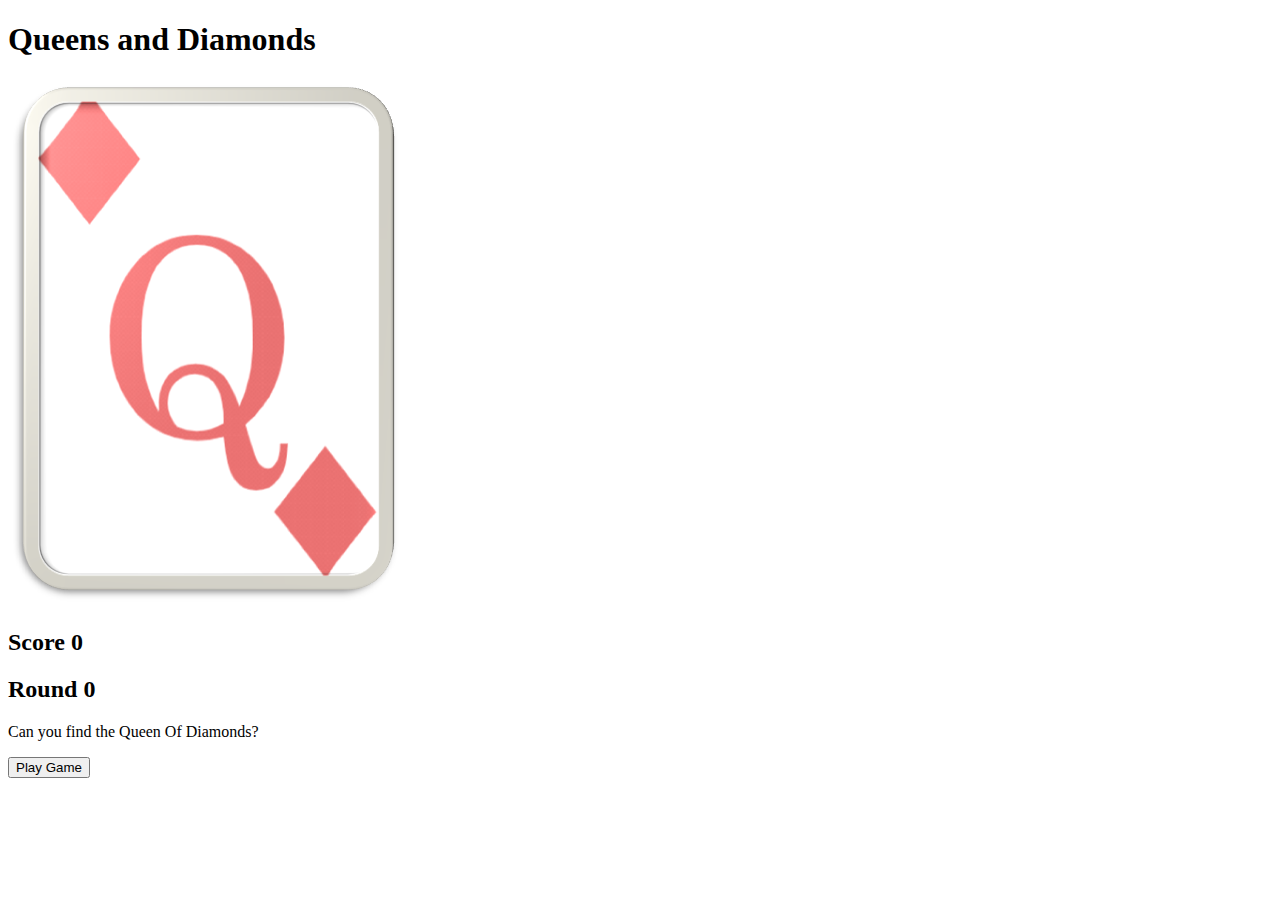
==== index.html @ 707ffbec "add header and divs to style game page" ====
<!DOCTYPE html>
<html lang="en">

<head>
    <meta charset="UTF-8">
    <meta http-equiv="X-UA-Compatible" content="IE=edge">
    <meta name="viewport" content="width=device-width, initial-scale=1.0">
    <link rel="stylesheet" href="assets/css/style.css">
    <link rel="stylesheet" href="assets/css/style2.css">
    <link rel="stylesheet" href="assets/css/high-score.css">
    <title>Queen of Diamonds</title>
</head>
<body>
    <!--create header divs and classes for styling  -->
    <header>
        <div class="header-title-container">
            <h1>Queens and Diamonds</h1>
        </div>
        <div class="header-round-info-container">
            <div class="header-img-container">
                <img src="assets/images/Queen-ofDiamonds.PNG" alt="queen of diamonds card" class="header-img">
            </div>
            <div class="header-score-container">
                <h2 class="score">Score&nbsp;<span class="badge">0</span></h2>
            </div>
            <div class="header-round-container">
                <h2 class="round">Round&nbsp;<span class="badge">0</span></h2>
            </div>
        </div>
        <div class="header-status-info-container">
            <p class="current-status">
                Can you find the Queen Of Diamonds?
            </p>
        </div>
        <div class="header-button-container">
            <div class="game-play-button-container">
                <button id="playGame" class="play-game">
                    Play Game
                </button>
            </div>
        </div>
    </header>
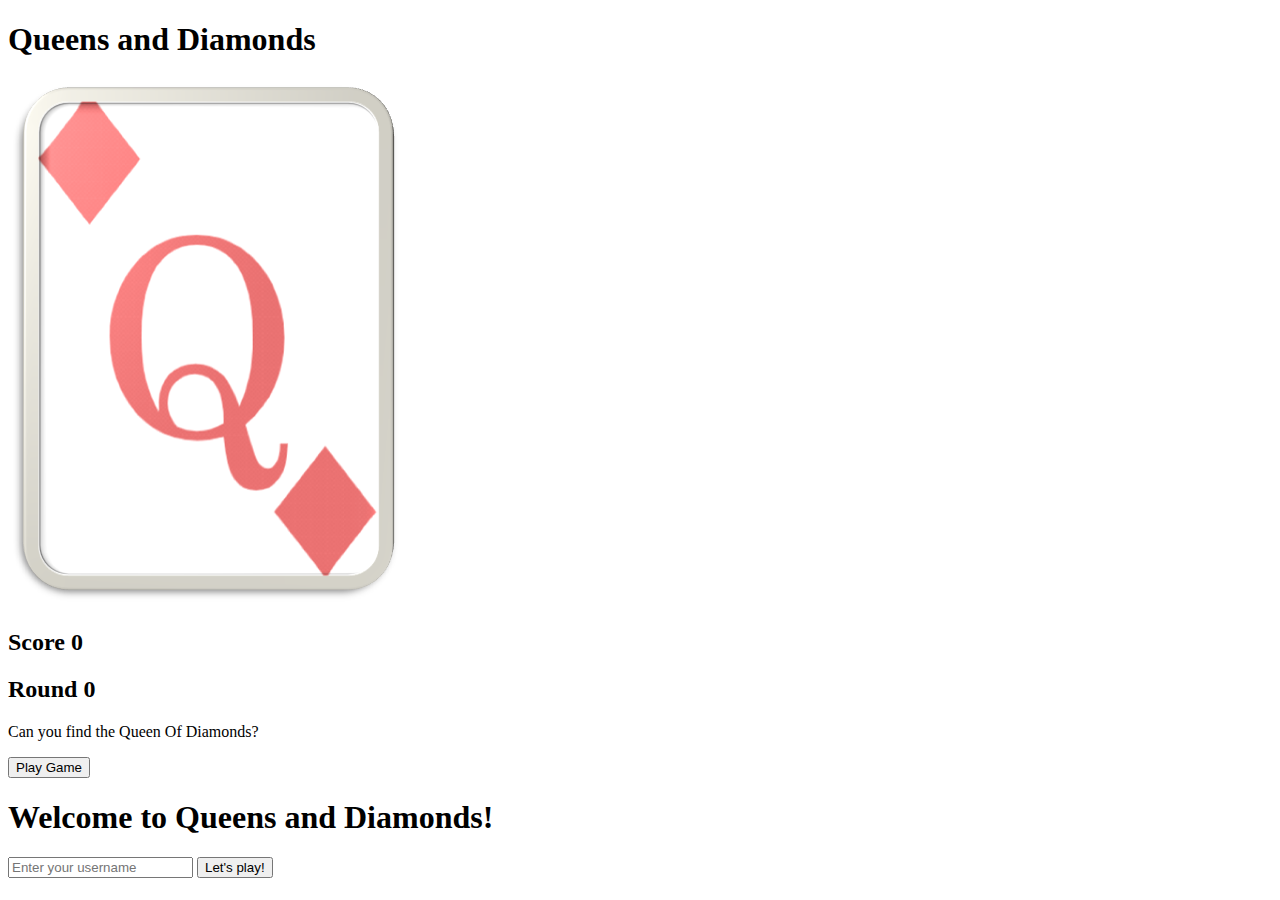
==== commit fbcd0d1e: "add form for user to input their name" ====
--- a/index.html
+++ b/index.html
@@ -39,4 +39,34 @@
                 </button>
             </div>
         </div>
-    </header>+    </header>
+     <!-- label cards 1 to 4 -->
+     <main id="main">
+        <div class="card-placement">
+            <div class="card-1">
+
+            </div>
+            <div class="card-2">
+
+            </div>
+            <div class="card-3">
+
+            </div>
+            <div class="card-4">
+
+            </div>
+        </div>
+    </main>
+    <!-- add form that will be shown before game starts -->
+    <form id="form" class="container">
+        <h1>
+            Welcome to Queens and Diamonds!
+        </h1>
+        <input type="text" name="" placeholder="Enter your username" id="user">
+        <input type="submit" name="" value="Let's play!">
+         </form>
+    <!-- add javascript file -->
+    <script src="assets/js/style.js"></script>
+</body>
+
+</html> 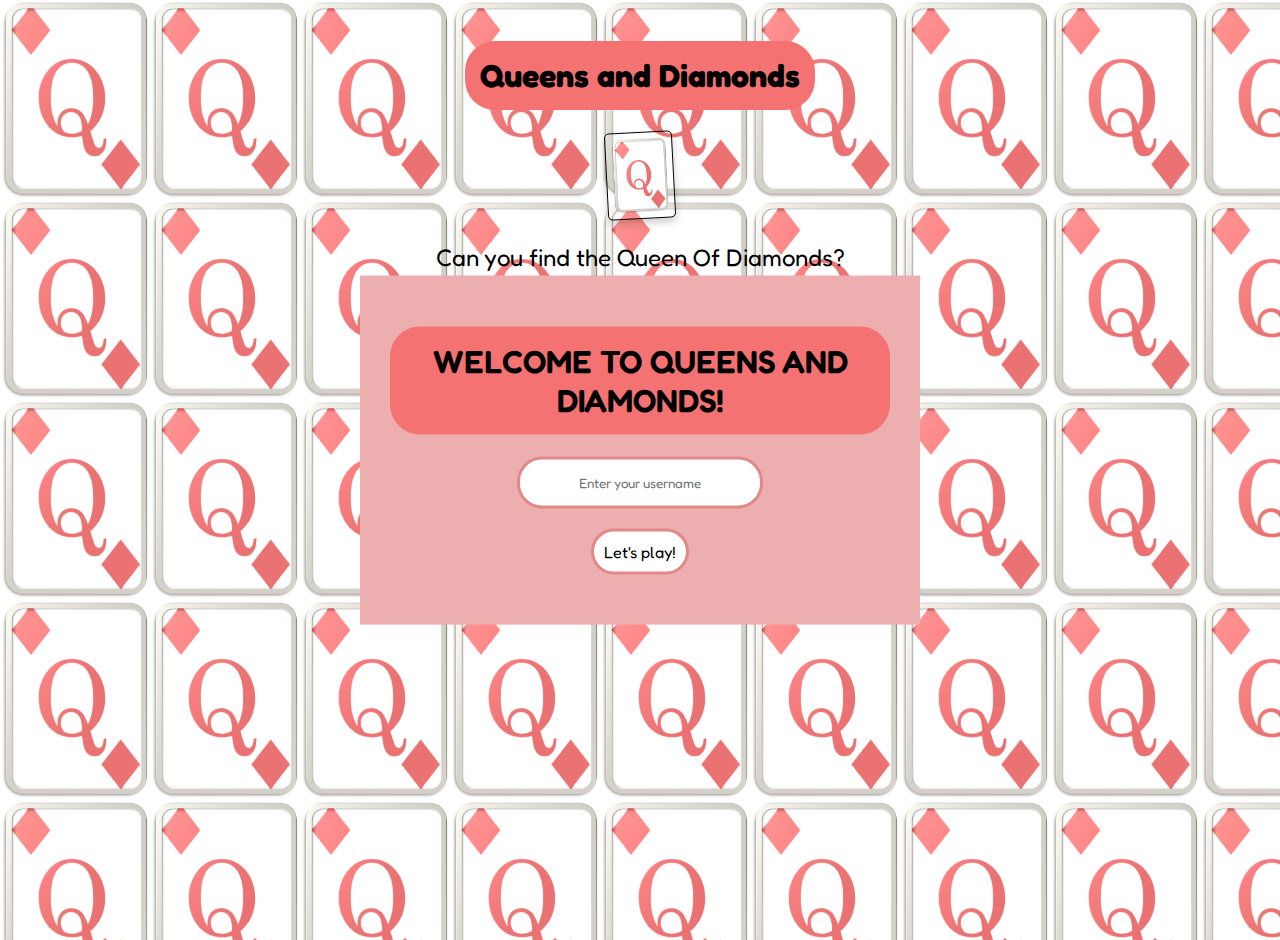
==== commit 10051c0e: "remove 'name' from form" ====
--- a/index.html
+++ b/index.html
@@ -10,6 +10,7 @@
     <link rel="stylesheet" href="assets/css/high-score.css">
     <title>Queen of Diamonds</title>
 </head>
+
 <body>
     <!--create header divs and classes for styling  -->
     <header>
@@ -40,8 +41,8 @@
             </div>
         </div>
     </header>
-     <!-- label cards 1 to 4 -->
-     <main id="main">
+    <!-- label cards 1 to 4 -->
+    <main id="main">
         <div class="card-placement">
             <div class="card-1">
 
@@ -62,11 +63,11 @@
         <h1>
             Welcome to Queens and Diamonds!
         </h1>
-        <input type="text" name="" placeholder="Enter your username" id="user">
-        <input type="submit" name="" value="Let's play!">
-         </form>
+        <input type="text"  placeholder="Enter your username" id="user">
+        <input type="submit" value="Let's play!">
+    </form>
     <!-- add javascript file -->
     <script src="assets/js/style.js"></script>
 </body>
 
-</html> +</html>--- a/assets/css/style.css
+++ b/assets/css/style.css
@@ -0,0 +1,277 @@
+@import url('https://fonts.googleapis.com/css2?family=Fredoka&display=swap');
+
+/* Store Dimentions of the cards */
+:root {
+    --card-width-1g: 157px;
+    --card-height-1g: 220px;
+
+    --card-width-sm: 120px;
+    --card-height-sm: 168px;
+
+    --num-cards: 4;
+    --card-horizontal-space-1g: 100px;
+    --card-horizontal-space-sm: 50px;
+
+    --badge-bg-color: rgb(245, 114, 114);
+    --primary-color: black;
+    --secondary-color: #ffffff;
+    --primary-font: 'Fredoka', sans-serif;
+
+}
+
+/* set body height and font-family */
+body {
+    height: 100vh;
+    font-family: var(--primary-font);
+}
+
+main {
+    height: 55%;
+    display: none;
+    justify-content: center;
+
+}
+/* place each card in a grid */
+.card-placement {
+    position: relative;
+    height: 100%;
+    width: calc(var(--card-width-1g) * (var(--num-cards) / 2) + var(--card-horizontal-space-1g));
+    display: grid;
+    grid-template-columns: 1fr 1fr;
+    grid-template-rows: 1fr 1fr;
+    grid-template-areas: "a b"
+        "c d";
+
+}
+
+
+.card-1 {
+    grid-area: a;
+
+
+}
+
+.card-2 {
+    grid-area: b;
+
+
+}
+
+.card-3 {
+    grid-area: c;
+
+
+}
+
+.card-4 {
+    grid-area: d;
+
+
+}
+/* center cards in middle of the page and set their width and height */
+.card-1,
+.card-2,
+.card-3,
+.card-4
+ {
+    display: flex;
+    justify-content: center;
+    align-items: center;
+}
+
+.card {
+    position: absolute;
+    height: var(--card-height-1g);
+    width: var(--card-width-1g);
+    perspective: 1000px;
+    cursor: pointer;
+    transition: transform 0.6s ease-in-out
+}
+
+/* stying of the front and back of the cards */
+.card-inner {
+    position: relative;
+    width: 100%;
+    height: 100%;
+    text-align: center;
+    transition: transform 0.6s;
+    transform-style: preserve-3d;
+}
+
+.card-front,
+.card-back {
+    position: absolute;
+    width: 100%;
+    height: 100%;
+    -webkit-backface-visibility: hidden;
+    backface-visibility: hidden;
+
+}
+
+.card-img {
+    height: 100%;
+}
+
+.card-back {
+    transform: rotateY(180deg);
+}
+
+.card-inner.flip-it {
+    transform: rotateY(180deg);
+}
+/* Style layout of header element and classes */
+header {
+    display: flex;
+    flex-direction: column;
+    margin-bottom: 10px;
+}
+
+.header-title-container {
+    display: flex;
+    justify-content: center;
+    position: relative;
+}
+
+.header-round-info-container {
+    display: flex;
+    justify-content: space-evenly;
+
+}
+
+.current-status {
+    font-size: 1.5rem;
+    text-align: center;
+}
+
+.header-status-info-container,
+.header-button-container,
+.heaader-score-container,
+.header-round-container,
+.header-img-container {
+    display: flex;
+    justify-content: center;
+    align-items: center;
+}
+
+.header-score-container,
+.header-round-container,
+.header-img-container {
+    width: 150px;
+}
+
+.header-img {
+    height: 75px;
+    border-radius: 5px;
+    border: 1px solid black;
+    padding: 5px;
+    box-shadow: 0 4px 8px 0 rgba(0, 0, 0, 0.2);
+    transform: rotate(-3deg);
+
+}
+
+/* styling for score count badges */
+.badge {
+    background-color: var(--badge-bg-color);
+    color: var(--secondary-color);
+    padding: 2px 10px 3px;
+    border-radius: 15px;
+}
+
+.score {
+    padding: 18px;
+}
+/* Styling for shuffling cards before a card is picked */
+.card.shuffle-left {
+    transform: translateX(300px) translateY(40px);
+}
+
+.card.shuffle-right {
+    transform: translateX(-350px) translateY(-40px);
+}
+/* Cards  fly in from left side of the screen when page loads*/
+.card.fly-in {
+    transform: translateY(-1000px) translateX(-600px) rotate(45deg);
+}
+/* Style media queries for responsive design */
+@media screen and (max-width:600px) {
+    .card {
+        width: var(--card-width-sm);
+        height: var(--card-height-sm);
+    }
+
+    .card-container {
+        width: calc(var(--card-width-sm) *(var(--num-cards)/2) + var(--card-horizontal-space-sm));
+    }
+
+    main {
+        height: 50%;
+
+    }
+
+    .current-status {
+        font-size: 1.2rem;
+    }
+}
+
+/* style play Game button */
+#playGame {
+    font-family: var(--primary-font);
+    font-size: 20px;
+    font-weight: bold;
+    background: rgb(245, 114, 114);
+    width: 150px;
+    padding: 15px;
+    text-align: center;
+    text-decoration: none;
+    color: #fff;
+    border-radius: 5px;
+    cursor: pointer;
+    box-shadow: 0 0 10px rgba(0, 0, 0, 0.2);
+    --webkit-transition-duration: 0.3s;
+    transition-duration: 0.3s;
+    --webkit-transition-property: box-shadow, transform;
+    transition-property: box-shadow, transform;
+    margin: 25px;
+}
+
+.play-game:hover,
+.play-game:focus,
+.play-game:active {
+    box-shadow: 0 0 20px rgba(0, 0, 0, 0.2);
+    --webkit-transform: scale(1.1);
+    transform: scale(1.1);
+
+}
+
+/* Style welcome username!*/
+#welcome  {
+    position: absolute;
+    right: 0;
+    margin-right: 3rem;
+    align-self: center;
+    display: flex;
+    font-weight: bolder;
+    color:rgb(12, 12, 12) ;
+    font-size: 25px;
+    background-color: rgb(245, 114, 114);
+    border-radius: 30px;
+    padding: 10px;
+}
+
+#username{
+    margin-left: 8px;
+    font-size: 25px;
+}
+
+/*Add media queries for h1 and welcome username*/
+@media (max-width: 600px){
+    h1, .container{
+       font-size: 20px;
+    }
+   
+   }
+   
+   @media(max-width:920px) {
+       #welcome,#username
+         {display:none}  
+     }--- a/assets/css/style2.css
+++ b/assets/css/style2.css
@@ -0,0 +1,64 @@
+@import url('https://fonts.googleapis.com/css2?family=Fredoka&display=swap');
+/*Style the body of the front page */
+body{
+    margin:0;
+    padding:20px;
+    font-family:'Fredoka', sans-serif;
+    background-image:url(/assets/images/Queen-ofDiamonds-small.PNG);
+    background-size: 150px;
+    background-repeat:repeat;
+}
+.container{
+    width: 500px;
+    padding:30px;
+    position:absolute;
+    top:50%;
+    left: 50%;
+    transform: translate(-50%,-50%);
+    background: rgb(236, 174, 174);
+    text-align: center;
+
+}
+
+.container h1 {
+    font-weight: 600;
+    text-transform: uppercase;
+}
+
+.container input[type="text"]{
+border :0;
+font-family:'Fredoka', sans-serif;
+background:white;
+display: block;
+margin: 20px auto;
+text-align: center;
+border:3px solid rgb(226, 136, 136);
+padding:15px 10px;
+width: 220px;
+border-radius: 25px;
+font-size: 400;
+}
+
+.container input[type="text"]:focus{
+ width: 250px;
+ border-color: black;
+}
+
+
+.container input[type="submit"]{
+    border :0;
+    font-family:'Fredoka', sans-serif;
+    background:white;
+    display: block;
+    margin: 20px auto;
+    text-align: center;
+    border:3px solid rgb(226, 136, 136);
+    padding: 10px;
+    border-radius: 25px;
+    font-size: medium; 
+    cursor: pointer;
+}
+
+.container input[type="submit"]:hover{
+background: rgb(226, 136, 136);
+}
--- a/assets/css/high-score.css
+++ b/assets/css/high-score.css
@@ -0,0 +1,74 @@
+@import url('https://fonts.googleapis.com/css2?family=Fredoka&display=swap');
+/*Style background of high score page*/
+body {
+  background-image: url(/assets/images/Queen-ofDiamonds-small.PNG);
+}
+/*Style high score table*/
+table {
+    font-family: arial, sans-serif;
+    border-collapse: collapse;
+    width: 80%;
+    margin: 20px auto;
+  }
+  
+  td,
+  th {
+    border: 1px solid #dddddd;
+    text-align: left;
+    padding: 8px;
+    background-color: white;
+  }
+  
+  tr:nth-child(even) {
+    background-color: #dddddd;
+  }
+  
+  h1 {
+    text-align: center;
+    font-family: 'Fredoka', sans-serif;
+    background: rgb(245, 114, 114);
+    border-radius: 30px;
+    padding: 15px;
+  
+  }
+/*Style save to high scores button*/
+#save {
+    font-size: 15px;
+    font-weight: bold;
+    background: rgb(245, 114, 114);
+    width: 150px;
+    padding: 10px;
+    text-align: center;
+    color: rgb(5, 5, 5);
+    border-radius: 20px;
+    cursor: pointer;
+    font-family: 'Fredoka', sans-serif;
+    margin: 8px;
+    border: 15px;
+      box-shadow: 0 0 10px rgba(0, 0, 0, 0.5);
+      margin: 25px;
+     ;
+  }
+
+  /*Style go to home button*/
+  #home {
+    display: grid;
+    height: 60px;
+    width: 200px;
+    background:rgb(245, 114, 114);
+    margin: auto;
+    left: 0;
+    right: 0;
+    top: 0;
+    bottom: 0;
+    place-items: center;
+    font-family: 'Fredoka', sans-serif;
+    color: #ffffff;
+    font-size: 20px;
+    text-transform: uppercase;
+    font-weight: 500;
+    text-decoration: none;
+    letter-spacing: 3px;
+    border-radius: 10px;
+    box-shadow: 0 0 10px rgba(0, 0, 0, 1);
+  }